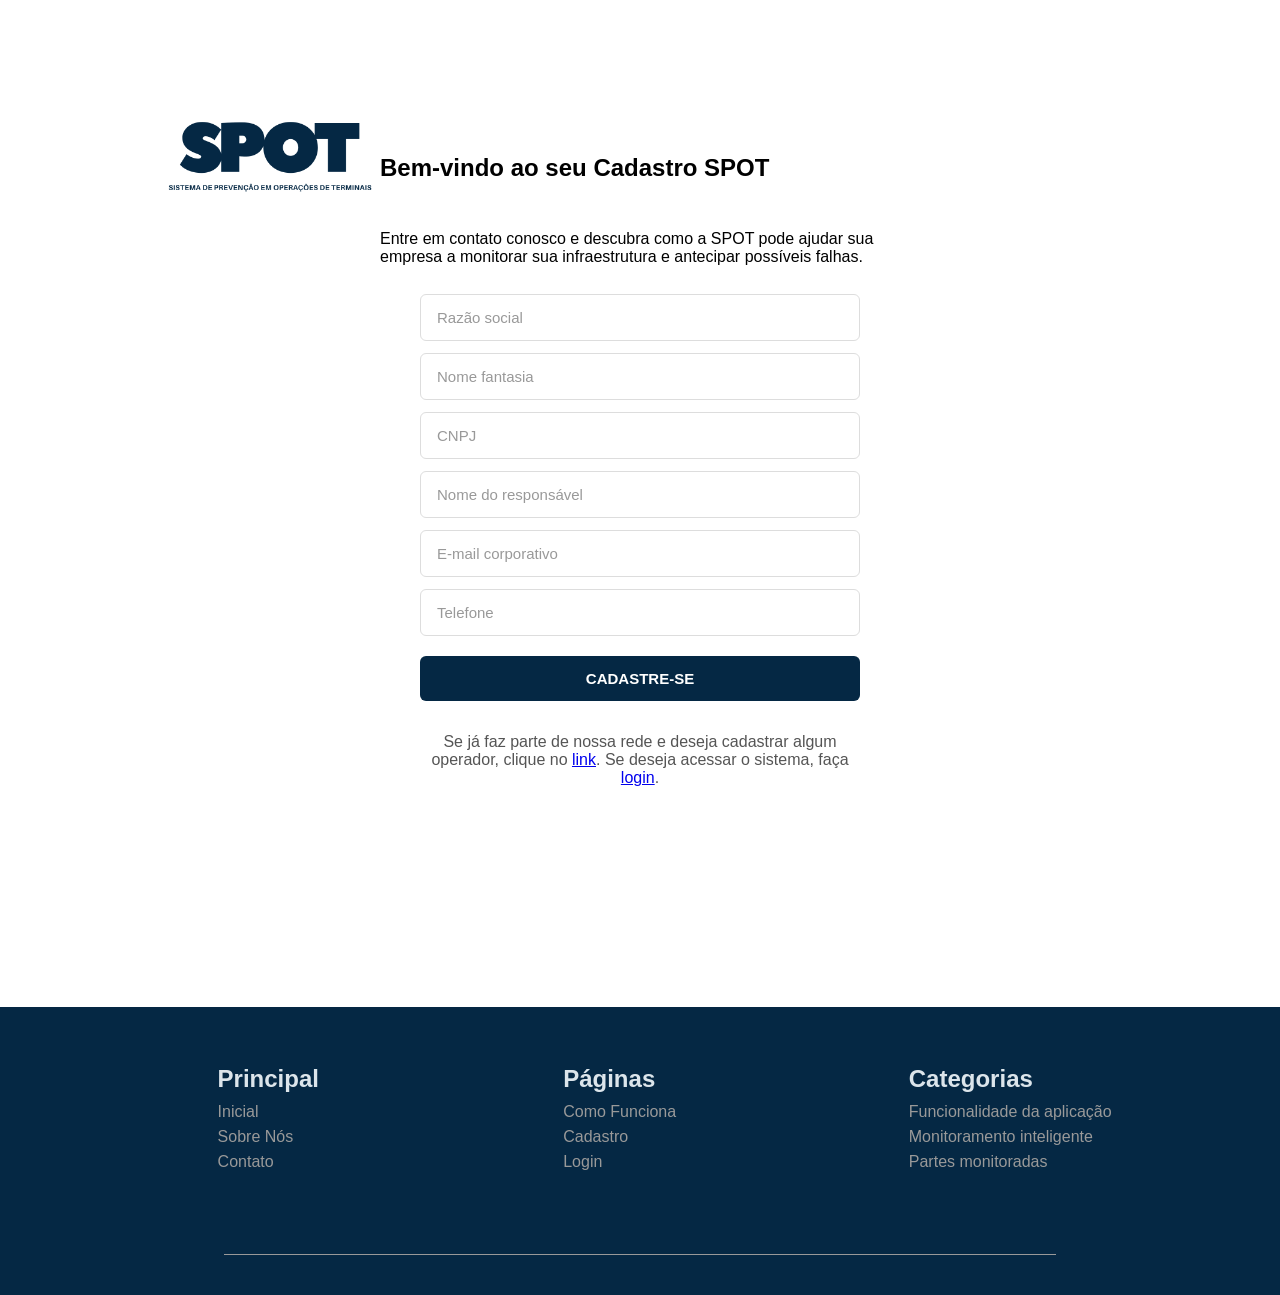
==== public/cadastro.html @ 765e5207 "adicionando o site" ====
<!DOCTYPE html>
<html lang="pt-br">

<head>
  <meta charset="UTF-8" />
  <meta http-equiv="X-UA-Compatible" content="IE=edge" />
  <meta name="viewport" content="width=device-width, initial-scale=1.0" />

  <title> SPOT | Cadastro</title>

 <script src="./js/sessao.js"></script>

  <link rel="stylesheet" href="./css/cadastro-login.css">
  <link rel="icon" href="./assets/icon/favicon2.ico">

  <link rel="preconnect" href="https://fonts.gstatic.com">
</head>

<body onload="listar()">
  <!--header inicio-->
  <div class="header">
    <div class="container-logo">
     <h1 class="titulo">
      <a href="index.html">
            <img src="assets/icon/logo-azul.png" alt="logo" class="logo-site">
        </a>
      </h1>
    </div>
  </div>
  <!--header fim-->

  <div class="login">
    <div class="alerta_erro">
      <div class="card_erro" id="cardErro">
        <span id="mensagem_erro"></span>
      </div>
    </div>
    <div class="container">
      <div class="card card-cadastro">
        <div class="form-contato">

                      <h2>Bem-vindo ao seu Cadastro SPOT</h2>

            <p>
                Entre em contato conosco e descubra como a SPOT pode
                ajudar sua empresa a monitorar sua infraestrutura e
                antecipar possíveis falhas.
            </p>

            <form class="form-contato">

                <input 
                    type="text" 
                    placeholder="Razão social"
                    required
                >

                <input 
                    type="text" 
                    placeholder="Nome fantasia"
                    required
                >

                <input 
                    type="text" 
                    placeholder="CNPJ"
                    required
                >

                <input 
                    type="text" 
                    placeholder="Nome do responsável"
                    required
                >

                <input 
                    type="email" 
                    placeholder="E-mail corporativo"
                    required
                >
                <input 
                    type="text" 
                    placeholder="Telefone"
                    required
                >

                <button type="submit">
                    CADASTRE-SE
                </button>

                <p class="form-texto-redirecionamento">
                Se já faz parte de nossa rede e deseja cadastrar algum operador, clique no <a href="cadastro-user.html">link</a>.
                Se deseja acessar o sistema, faça <a href="login.html">login</a>.
            </p>

            </form>

        <div id="div_erros_login"></div>
      </div>
    </div>
  </div>
  <!-- FOOTER -->
  </footer>

  <div class="footer-footer">
    <div class="footer-container">
      <div class="espaco-lateral">
      </div>
      <div class="boxes">
        <h2 class="footer-titulo">Principal</h2>
        <div class="footer-menu">
          <ul>
            <li id="menu1">
              <a href="#">Inicial</a>
            </li>
            <li>
              <a href="sobre nos.html">Sobre Nós</a>
            </li>
            <li>
              <a href="#footer-contato">Contato</a>
            </li>
          </ul>
        </div>
      </div>
      <div class="boxes">
        <h2 class="footer-titulo">Páginas</h2>
        <div class="footer-menu">
          <ul>
            <li>
              <a href="como-funciona.html">Como Funciona</a>
            </li>
            <li>
              <a href="cadastro.html">Cadastro</a>
            </li>
            <li>
              <a href="login.html">Login</a>
            </li>
          </ul>
        </div>
      </div>
      <div class="boxes">
        <h2 class="footer-titulo">Categorias</h2>
        <div class="footer-menu">
          <ul>
            <li>
              <a href="como-funciona.html#titulo-conteudo-passo-a-passo">Funcionalidade da aplicação</a>
            </li>
            <li>
              <a href="#social">Monitoramento inteligente</a>
            </li>
            <li>
              <a href="#monitoramento">Partes monitoradas</a>
            </li>
          </ul>
        </div>
      </div>
    </div>
    <hr class="linha-footer">
  </div>

</body>

</html>

<script>

  // Array para armazenar empresas cadastradas para validação de código de ativação 
  let listaEmpresasCadastradas = [];

  function cadastrar() {
    // aguardar();

    //Recupere o valor da nova input pelo nome do id
    // Agora vá para o método fetch logo abaixo
    var nomeVar = nome_input.value;
    var emailVar = email_input.value;
    var senhaVar = senha_input.value;
    var confirmacaoSenhaVar = confirmacao_senha_input.value;
    var codigoVar = codigo_input.value;
    var idEmpresaVincular

    // Verificando se há algum campo em branco
    if (
      nomeVar == "" ||
      emailVar == "" ||
      senhaVar == "" ||
      confirmacaoSenhaVar == "" ||
      codigoVar == ""
    ) {
      cardErro.style.display = "block";
      mensagem_erro.innerHTML =
        "(Mensagem de erro para todos os campos em branco)";

      finalizarAguardar();
      return false;
    } else {
      setInterval(sumirMensagem, 5000);
    }

    // Verificando se o código de ativação é de alguma empresa cadastrada
    for (let i = 0; i < listaEmpresasCadastradas.length; i++) {
      if (listaEmpresasCadastradas[i].codigo_ativacao == codigoVar) {
        idEmpresaVincular = listaEmpresasCadastradas[i].id
        console.log("Código de ativação válido.");
        break;
      } else {
        cardErro.style.display = "block";
        mensagem_erro.innerHTML = "(Mensagem de erro para código inválido)";
        finalizarAguardar();
      }
    }

    // Enviando o valor da nova input
    fetch("/usuarios/cadastrar", {
      method: "POST",
      headers: {
        "Content-Type": "application/json",
      },
      body: JSON.stringify({
        // crie um atributo que recebe o valor recuperado aqui
        // Agora vá para o arquivo routes/usuario.js
        nomeServer: nomeVar,
        emailServer: emailVar,
        senhaServer: senhaVar,
        idEmpresaVincularServer: idEmpresaVincular
      }),
    })
      .then(function (resposta) {
        console.log("resposta: ", resposta);

        if (resposta.ok) {
          cardErro.style.display = "block";

          mensagem_erro.innerHTML =
            "Cadastro realizado com sucesso! Redirecionando para tela de Login...";

          setTimeout(() => {
            window.location = "login.html";
          }, "2000");

          limparFormulario();
          finalizarAguardar();
        } else {
          throw "Houve um erro ao tentar realizar o cadastro!";
        }
      })
      .catch(function (resposta) {
        console.log(`#ERRO: ${resposta}`);
        finalizarAguardar();
      });

    return false;
  }

  // Listando empresas cadastradas 
  function listar() {
    fetch("/empresas/listar", {
      method: "GET",
    })
      .then(function (resposta) {
        resposta.json().then((empresas) => {
          empresas.forEach((empresa) => {
            listaEmpresasCadastradas.push(empresa);

            console.log("listaEmpresasCadastradas")
            console.log(listaEmpresasCadastradas[0].codigo_ativacao)
          });
        });
      })
      .catch(function (resposta) {
        console.log(`#ERRO: ${resposta}`);
      });
  }

  function sumirMensagem() {
    cardErro.style.display = "none";
  }
</script>
---- public/css/cadastro-login.css ----
@import url('https://fonts.googleapis.com/css2?family=Inter:wght@400;500;600;700&family=Barlow:wght@600;700;800&display=swap');
* {
  box-sizing: border-box;
}

body {
  margin: 0;
  padding: 0;
 font-family: "Roboto", sans-serif;
}

:root {
  --tamanho-header: 80px;
  --tamanho-footer: 65px;
  --tamanho-banner: 60vh;
  --tamanho-simulador: calc(100vh - var(--tamanho-header) - var(--tamanho-footer) - 2px);
  --tamanho-login: calc(100vh - var(--tamanho-header) - var(--tamanho-footer) - 2px);
}

.container {
  display: flex;
  width: 80%;
  margin: auto;
  justify-content: center;
  margin-top: 8%;
  margin-bottom: 15%;
}

.container-logo {
  display: flex;
  width: 80%;
  margin: auto; 
}

.header {
  height: var(--tamanho-header);
  position: absolute;
  top: 0;
  left: 0;
  width: 100%;
  z-index: 10;
  background: transparent;
}

.header .container {
  width: 90%;
  height: 100%;
  margin: auto;
  display: flex;
  align-items: center;
}

.header h1 {
  margin: 0;
}

.logo-site {
  width: 300px;
  height: auto;
  display: block;
  transform: translate(-8px, 0);
}

.titulo {
  width: fit-content;
  font-weight: 500;
  margin-top: 0;
}

.form-texto-redirecionamento {
    text-align: center;
    margin-top: 20px;
    font-size: 16px;
    color: #555555;
    width: 100%;
}


.header a {
  text-decoration: none;
  color: #052844;
  font-size: 16px;
  font-weight: 500;
  padding-bottom: 5px;
  transition: 0.3s;
}

.header a:hover {
  color: #4d82bb;
}

.form-contato {
    display: flex;
    flex-direction: column;
    gap: 12px;
    justify-content: center;
    width: 100%;
    max-width: 600px;
    min-width: 500px;
    margin: 0 auto;
    flex: 1;
    padding: 0 40px;
}

.form-contato h2{
    margin-top: 10%;
}

.form-contato input {
    width: 100%;
    padding: 14px 16px;
    border: 1px solid #ddd;
    border-radius: 6px;
    background-color: #fff;
    font-size: 15px;
    box-sizing: border-box;
    outline: none;
    transition: 0.3s;
}

.form-contato input:focus {
    border-color: #052844;
}

.form-contato input::placeholder {
    color: #999;
}

.form-contato button {
    margin-top: 8px;
    padding: 14px 20px;
    border: none;
    border-radius: 6px;
    background-color: #052844;
    color: #fff;
    font-size: 15px;
    font-weight: 600;
    cursor: pointer;
    transition: 0.3s;
}

.form-contato button:hover {
    background-color: #0a3d63;
}

.container-cadastro {
    display: flex;
    flex-direction: row;
    padding: 0;
    margin-top: 10%;
}

.img-login {
    width: 50%;
    object-fit: cover;
    border-radius: 12px;
}

.footer-footer {
  background-color: #052844;
  padding: 3% 0 1.5% 0;
}

.footer-footer .footer-container {
  max-width: 100%;
  margin: 0;
  width: 100%;
  height: 200px;
  display: flex;
  flex-direction: row;
  background-color: #052844;
  color: #999;
}

.footer-footer .footer-container .espaco-lateral {
  width: 17%;
}

.footer-footer .footer-container .boxes {
  display: flex;
  flex-direction: column;
  width: 27%;
  padding-top: 1.5%;
  padding-bottom: 4%;
}

.footer-footer .footer-container .boxes .footer-menu ul {
  margin: 0;
  padding: 0;
}

.footer-footer .footer-container .boxes .footer-menu ul li {
  list-style: none;
  margin-bottom: 2%;

}

.footer-footer .footer-container .boxes .footer-menu ul li a{
  text-decoration: none;
  color: #999;
}

.footer-footer .footer-container .boxes .footer-menu ul li a:hover{
  text-decoration: none;
  color: #4a4a4a;
}

.footer-footer .footer-container h2 {
  color: #dce5eb;
  margin: 0;
  padding-bottom: 3%;
}

.linha-footer {
  display: flex;
  align-items: center;
  background-color: #052844;
  border: 0;
  border-top: 1px solid #999;
  width: 65%;
  padding-bottom: 1%;
}
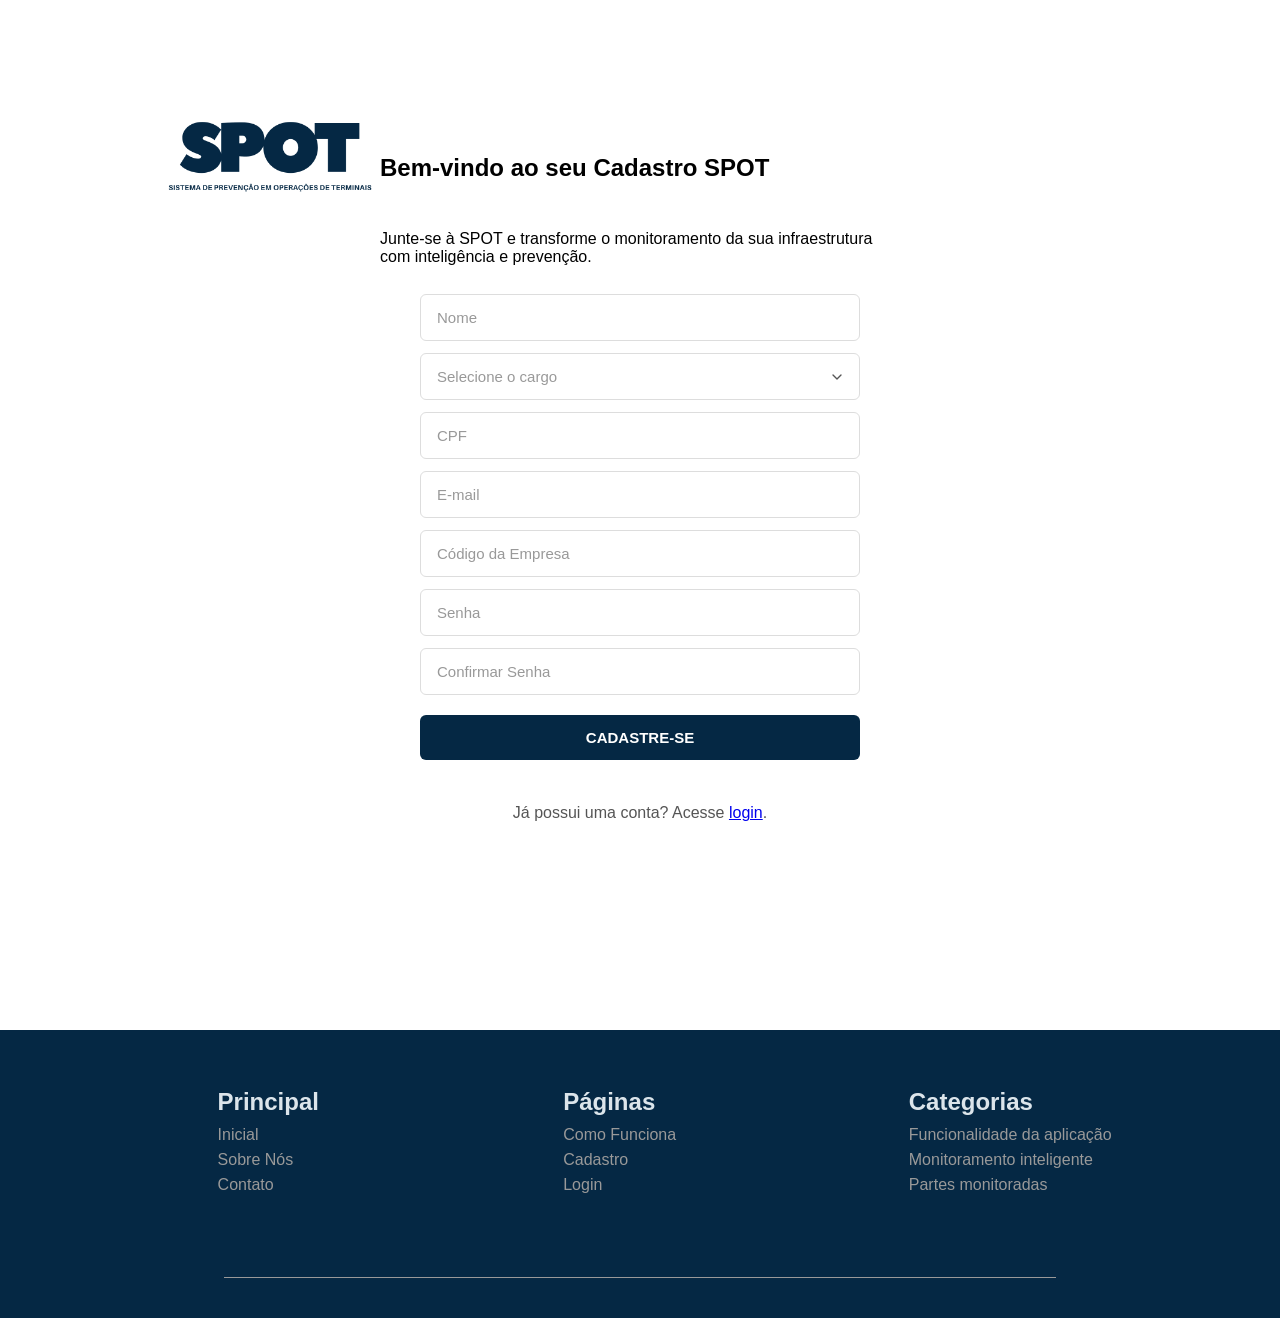
==== commit 88ccd974: "cadastro e login conectado ao banco" ====
--- a/public/cadastro.html
+++ b/public/cadastro.html
@@ -8,7 +8,7 @@
 
   <title> SPOT | Cadastro</title>
 
- <script src="./js/sessao.js"></script>
+  <script src="./js/sessao.js"></script>
 
   <link rel="stylesheet" href="./css/cadastro-login.css">
   <link rel="icon" href="./assets/icon/favicon2.ico">
@@ -20,9 +20,9 @@
   <!--header inicio-->
   <div class="header">
     <div class="container-logo">
-     <h1 class="titulo">
-      <a href="index.html">
-            <img src="assets/icon/logo-azul.png" alt="logo" class="logo-site">
+      <h1 class="titulo">
+        <a href="index.html">
+          <img src="assets/icon/logo-azul.png" alt="logo" class="logo-site">
         </a>
       </h1>
     </div>
@@ -30,133 +30,118 @@
   <!--header fim-->
 
   <div class="login">
-    <div class="alerta_erro">
+    
+    <div class="container">
+      <div class="card card-cadastro">
+        <div class="form-contato">
+
+          <h2>Bem-vindo ao seu Cadastro SPOT</h2>
+
+          <p>
+
+            Junte-se à SPOT e transforme o monitoramento da sua infraestrutura
+             com inteligência e prevenção.
+
+          </p>
+
+          <form class="form-contato" onsubmit="return cadastrar()">
+
+            <input type="text" id="nome_input" placeholder="Nome" required>
+
+            <select id="cargo_input" required>
+
+              <option value="" disabled selected hidden>Selecione o cargo</option>
+              <option value="Analista de TI">Analista de TI</option>
+              <option value="Gestor de TI">Gestor(a) de TI</option>
+
+            </select>
+
+            <input type="text" id="cpf_input" placeholder="CPF" maxlength="11" required inputmode="numeric">
+
+            <input type="email" id="email_input" placeholder="E-mail" required>
+
+            <input type="text" id="codigo_input" placeholder="Código da Empresa" required>
+
+            <input type="password" id="senha_input" placeholder="Senha" required>
+
+            <input type="password" id="confirmacao_senha_input" placeholder="Confirmar Senha" required>
+
+            <button type="submit">CADASTRE-SE</button>
+
+            <div class="alerta_erro">
       <div class="card_erro" id="cardErro">
         <span id="mensagem_erro"></span>
       </div>
     </div>
-    <div class="container">
-      <div class="card card-cadastro">
-        <div class="form-contato">
-
-                      <h2>Bem-vindo ao seu Cadastro SPOT</h2>
-
-            <p>
-                Entre em contato conosco e descubra como a SPOT pode
-                ajudar sua empresa a monitorar sua infraestrutura e
-                antecipar possíveis falhas.
-            </p>
-
-            <form class="form-contato">
-
-                <input 
-                    type="text" 
-                    placeholder="Razão social"
-                    required
-                >
-
-                <input 
-                    type="text" 
-                    placeholder="Nome fantasia"
-                    required
-                >
-
-                <input 
-                    type="text" 
-                    placeholder="CNPJ"
-                    required
-                >
-
-                <input 
-                    type="text" 
-                    placeholder="Nome do responsável"
-                    required
-                >
-
-                <input 
-                    type="email" 
-                    placeholder="E-mail corporativo"
-                    required
-                >
-                <input 
-                    type="text" 
-                    placeholder="Telefone"
-                    required
-                >
-
-                <button type="submit">
-                    CADASTRE-SE
-                </button>
-
-                <p class="form-texto-redirecionamento">
-                Se já faz parte de nossa rede e deseja cadastrar algum operador, clique no <a href="cadastro-user.html">link</a>.
-                Se deseja acessar o sistema, faça <a href="login.html">login</a>.
-            </p>
-
-            </form>
-
-        <div id="div_erros_login"></div>
+
+          <p class="form-texto-redirecionamento">
+            Já possui uma conta? Acesse <a href="login.html">login</a>.
+          </p>
+
+          </form>
+
+          <div id="div_erros_login"></div>
+        </div>
       </div>
     </div>
-  </div>
-  <!-- FOOTER -->
-  </footer>
-
-  <div class="footer-footer">
-    <div class="footer-container">
-      <div class="espaco-lateral">
+    <!-- FOOTER -->
+    </footer>
+
+    <div class="footer-footer">
+      <div class="footer-container">
+        <div class="espaco-lateral">
+        </div>
+        <div class="boxes">
+          <h2 class="footer-titulo">Principal</h2>
+          <div class="footer-menu">
+            <ul>
+              <li id="menu1">
+                <a href="#">Inicial</a>
+              </li>
+              <li>
+                <a href="sobre nos.html">Sobre Nós</a>
+              </li>
+              <li>
+                <a href="#footer-contato">Contato</a>
+              </li>
+            </ul>
+          </div>
+        </div>
+        <div class="boxes">
+          <h2 class="footer-titulo">Páginas</h2>
+          <div class="footer-menu">
+            <ul>
+              <li>
+                <a href="como-funciona.html">Como Funciona</a>
+              </li>
+              <li>
+                <a href="cadastro.html">Cadastro</a>
+              </li>
+              <li>
+                <a href="login.html">Login</a>
+              </li>
+            </ul>
+          </div>
+        </div>
+        <div class="boxes">
+          <h2 class="footer-titulo">Categorias</h2>
+          <div class="footer-menu">
+            <ul>
+              <li>
+                <a href="como-funciona.html#titulo-conteudo-passo-a-passo">Funcionalidade da aplicação</a>
+              </li>
+              <li>
+                <a href="#social">Monitoramento inteligente</a>
+              </li>
+              <li>
+                <a href="#monitoramento">Partes monitoradas</a>
+              </li>
+            </ul>
+          </div>
+        </div>
       </div>
-      <div class="boxes">
-        <h2 class="footer-titulo">Principal</h2>
-        <div class="footer-menu">
-          <ul>
-            <li id="menu1">
-              <a href="#">Inicial</a>
-            </li>
-            <li>
-              <a href="sobre nos.html">Sobre Nós</a>
-            </li>
-            <li>
-              <a href="#footer-contato">Contato</a>
-            </li>
-          </ul>
-        </div>
-      </div>
-      <div class="boxes">
-        <h2 class="footer-titulo">Páginas</h2>
-        <div class="footer-menu">
-          <ul>
-            <li>
-              <a href="como-funciona.html">Como Funciona</a>
-            </li>
-            <li>
-              <a href="cadastro.html">Cadastro</a>
-            </li>
-            <li>
-              <a href="login.html">Login</a>
-            </li>
-          </ul>
-        </div>
-      </div>
-      <div class="boxes">
-        <h2 class="footer-titulo">Categorias</h2>
-        <div class="footer-menu">
-          <ul>
-            <li>
-              <a href="como-funciona.html#titulo-conteudo-passo-a-passo">Funcionalidade da aplicação</a>
-            </li>
-            <li>
-              <a href="#social">Monitoramento inteligente</a>
-            </li>
-            <li>
-              <a href="#monitoramento">Partes monitoradas</a>
-            </li>
-          </ul>
-        </div>
-      </div>
+      <hr class="linha-footer">
     </div>
-    <hr class="linha-footer">
-  </div>
 
 </body>
 
@@ -174,6 +159,8 @@
     // Agora vá para o método fetch logo abaixo
     var nomeVar = nome_input.value;
     var emailVar = email_input.value;
+    var cargoVar = cargo_input.value;
+    var cpfVar = cpf_input.value;
     var senhaVar = senha_input.value;
     var confirmacaoSenhaVar = confirmacao_senha_input.value;
     var codigoVar = codigo_input.value;
@@ -183,6 +170,8 @@
     if (
       nomeVar == "" ||
       emailVar == "" ||
+      cargoVar == "" || 
+      cpfVar == "" ||
       senhaVar == "" ||
       confirmacaoSenhaVar == "" ||
       codigoVar == ""
@@ -197,18 +186,72 @@
       setInterval(sumirMensagem, 5000);
     }
 
+    if (cpfVar.length != 11 || isNaN(cpfVar)) {
+
+    cardErro.style.display = "block";
+
+    mensagem_erro.innerHTML =
+        "O CPF deve possuir 11 números.";
+
+    setTimeout(sumirMensagem, 5000);
+
+    return false;
+}
+
+    if (!emailVar.includes("@")) {
+      
+      cardErro.style.display = "block";
+      
+      mensagem_erro.innerHTML =
+        "Informe um e-mail válido.";
+        
+        setTimeout(sumirMensagem, 5000); return false; }
+
+    if (senhaVar.length < 8 ) {
+
+    cardErro.style.display = "block";
+
+    mensagem_erro.innerHTML =
+        "A senha deve possuir pelo menos 8 caracteres.";
+
+    setTimeout(sumirMensagem, 5000);
+
+    return false;
+}
+
+    if (senhaVar != confirmacaoSenhaVar) {
+      
+      cardErro.style.display = "block";
+      
+      mensagem_erro.innerHTML =
+        "As senhas não coincidem.";
+        
+        setTimeout(sumirMensagem, 5000); return false; }
+
     // Verificando se o código de ativação é de alguma empresa cadastrada
     for (let i = 0; i < listaEmpresasCadastradas.length; i++) {
-      if (listaEmpresasCadastradas[i].codigo_ativacao == codigoVar) {
-        idEmpresaVincular = listaEmpresasCadastradas[i].id
+
+    if (listaEmpresasCadastradas[i].codigo_ativacao == codigoVar) {
+
+        idEmpresaVincular = listaEmpresasCadastradas[i].id_empresa;
+
         console.log("Código de ativação válido.");
+
         break;
-      } else {
-        cardErro.style.display = "block";
-        mensagem_erro.innerHTML = "(Mensagem de erro para código inválido)";
-        finalizarAguardar();
-      }
     }
+}
+
+if (idEmpresaVincular == undefined) {
+
+    cardErro.style.display = "block";
+
+    mensagem_erro.innerHTML =
+        "Código da empresa inválido.";
+
+    setTimeout(sumirMensagem, 5000);
+
+    return false;
+}
 
     // Enviando o valor da nova input
     fetch("/usuarios/cadastrar", {
@@ -221,6 +264,8 @@
         // Agora vá para o arquivo routes/usuario.js
         nomeServer: nomeVar,
         emailServer: emailVar,
+        cargoServer: cargoVar,
+        cpfServer: cpfVar,
         senhaServer: senhaVar,
         idEmpresaVincularServer: idEmpresaVincular
       }),
@@ -229,10 +274,9 @@
         console.log("resposta: ", resposta);
 
         if (resposta.ok) {
-          cardErro.style.display = "block";
-
-          mensagem_erro.innerHTML =
-            "Cadastro realizado com sucesso! Redirecionando para tela de Login...";
+          cardErro.classList.add("card_sucesso");
+mensagem_erro.innerHTML =
+    "Cadastro realizado com sucesso! Redirecionando para tela de Login...";
 
           setTimeout(() => {
             window.location = "login.html";
--- a/public/css/cadastro-login.css
+++ b/public/css/cadastro-login.css
@@ -106,7 +106,8 @@
     margin-top: 10%;
 }
 
-.form-contato input {
+.form-contato input,
+.form-contato select {
     width: 100%;
     padding: 14px 16px;
     border: 1px solid #ddd;
@@ -118,7 +119,28 @@
     transition: 0.3s;
 }
 
-.form-contato input:focus {
+.form-contato select {
+    appearance: none;
+    -webkit-appearance: none;
+    -moz-appearance: none;
+    padding-right: 40px;
+    background-image: url("data:image/svg+xml;charset=UTF-8,%3csvg xmlns='http://www.w3.org/2000/svg' viewBox='0 0 24 24' fill='none' stroke='%23555555' stroke-width='2' stroke-linecap='round' stroke-linejoin='round'%3e%3cpolyline points='6 9 12 15 18 9'%3e%3c/polyline%3e%3c/svg%3e");
+    background-repeat: no-repeat;
+    background-position: right 14px center;
+    background-size: 16px;
+    cursor: pointer;
+}
+
+.form-contato select:invalid {
+    color: #999;
+}
+
+.form-contato select option:not([value=""]) {
+    color: #000;
+}
+
+.form-contato input:focus,
+.form-contato select:focus {
     border-color: #052844;
 }
 
@@ -220,3 +242,69 @@
   width: 65%;
   padding-bottom: 1%;
 }
+
+.alerta_erro {
+    display: flex;
+    justify-content: center;
+    width: 100%;
+}
+
+.card_erro {
+    display: none;
+    width: 500px;
+    padding: 15px;
+    margin-top: 20px;
+    margin-bottom: 10px;
+    background-color: #ffe5e5;
+    border: 1px solid #ff4d4d;
+    border-radius: 6px;
+    color: #b30000;
+    text-align: center;
+    font-size: 15px;
+}
+
+#mensagem_erro {
+    display: block;
+}
+
+.card_sucesso {
+    display: block;
+    width: 100%;
+    padding: 12px 15px;
+    margin-top: 5px;
+    margin-bottom: 5px;
+    background-color: #e5f8eb;
+    border: 1px solid #42b866;
+    border-radius: 6px;
+    color: #237a3b;
+    text-align: center;
+    font-size: 15px;
+}
+
+#div_erros_login {
+    display: none;
+    width: 100%;
+    padding: 12px 15px;
+    margin-top: 5px;
+    margin-bottom: 5px;
+    background-color: #ffe5e5;
+    border: 1px solid #ff4d4d;
+    border-radius: 6px;
+    color: #b30000;
+    text-align: center;
+    font-size: 15px;
+}
+
+#div_erros_login.conectando {
+    display: block;
+    width: 100%;
+    padding: 12px 15px;
+    margin-top: 5px;
+    margin-bottom: 5px;
+    background-color: #e5f8eb;
+    border: 1px solid #42b866;
+    border-radius: 6px;
+    color: #237a3b;
+    text-align: center;
+    font-size: 15px;
+}
